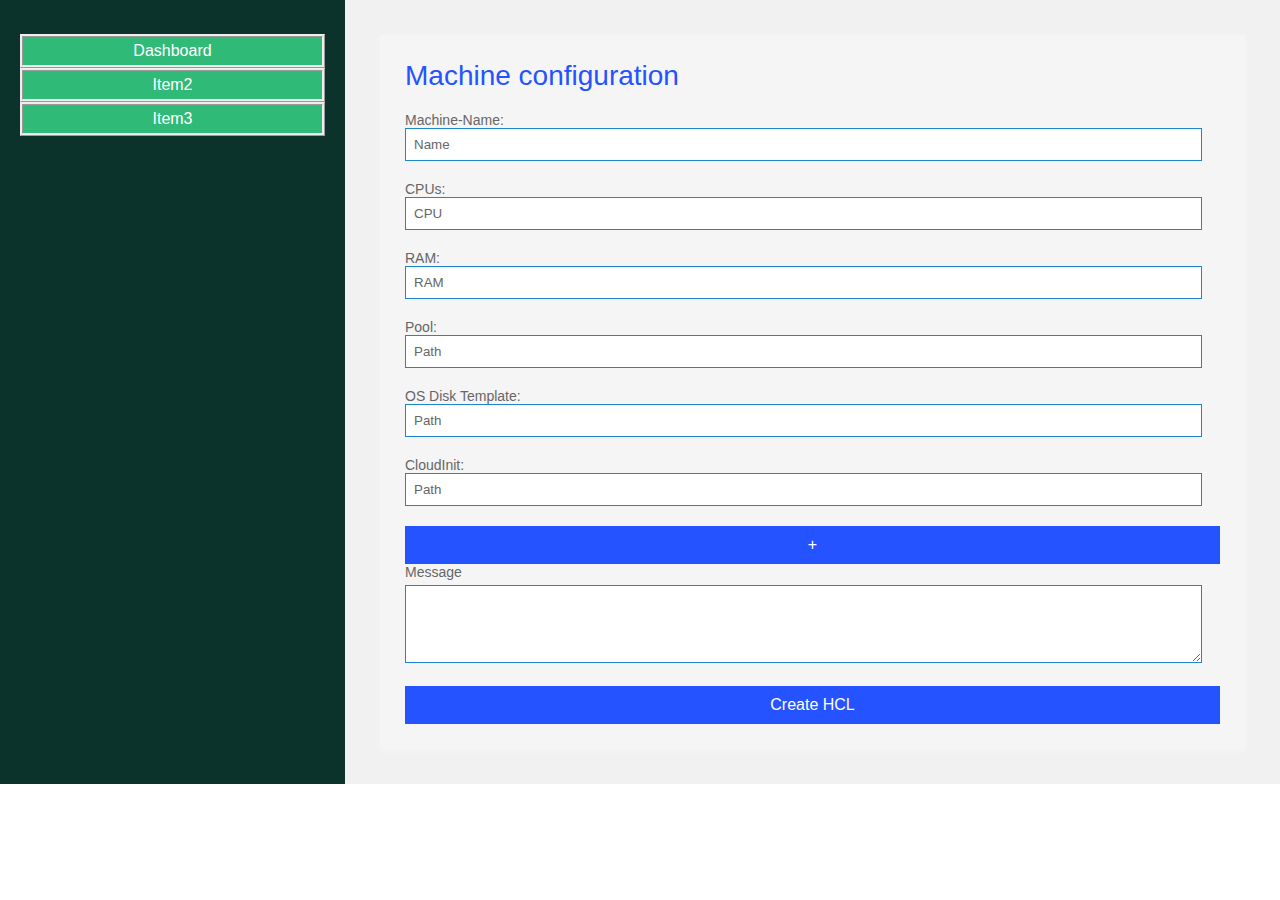
==== static/index.html @ 1cb8b617 "First delivery of APIs; Bad frontend" ====
<!DOCTYPE html>
<html>

<head>
    <meta content="text/html;charset=utf-8" http-equiv="Content-Type">
    <meta content="utf-8" http-equiv="encoding">
    <title>Consilio</title>
    <link rel="stylesheet" href="index.css">
    <script src="script1.js" async></script>
</head>

<body>
    <section>
        <nav>
            <ul>
                <button class="navButton">Dashboard</button>
                <button class="navButton">Item2</button>
                <button class="navButton">Item3</button>
            </ul>
        </nav>

        <article>
            <form action="/">
                <h1>Machine configuration</h1>
                <div class="info" id="infobox">
                    <label> Machine-Name: </label>
                    <input type="text" name="name" placeholder="Name">
                    <label> CPUs: </label>
                    <input id="cpu" type="text" name="name" placeholder="CPU">
                    <label> RAM: </label>
                    <input type="text" name="name" placeholder="RAM">
                    <label> Pool: </label>
                    <input type="text" name="name" placeholder="Path">
                    <label> OS Disk Template: </label>
                    <input type="text" name="name" placeholder="Path">
                    <label> CloudInit: </label>
                    <input type="text" name="name" placeholder="Path">

                    <button type="button" onclick=addDisk()>+</button>

                    <!-- TODO:
                        Additional Disks
                        Cloud Init
                    -->

                </div>
                <p>Message</p>
                <div>
                    <textarea rows="4"></textarea>
                </div>
                <button type="button" onclick=Quadrat()>Create HCL</button>
            </form>
        </article>
    </section>
</body>

</html>
---- static/index.css ----
html, body {
    min-height: 100%;
    padding: 0;
    margin: 0;
    font-family: Arial, sans-serif;
    font-size: 14px;
    color: #666;
}
h1 {
    margin: 0 0 20px;
    font-weight: 400;
    color: #2453FF;
}
p {
    margin: 0 0 5px;
}

form {
    padding: 25px;
    margin: 25px;
    box-shadow: 0 2px 5px #f5f5f5;
    background: #f5f5f5;
}

input, textarea {
    width: calc(100% - 18px);
    padding: 8px;
    margin-bottom: 20px;
    border: 1px solid #1c87c9;
    outline: none;
}
input::placeholder {
    color: #666;
}
button {
    width: 100%;
    padding: 10px;
    border: none;
    background: #2453FF;
    font-size: 16px;
    font-weight: 400;
    color: #fff;
}
button:hover {
    background: #192072;
}

* {
    box-sizing: border-box;
  }

.navButton {
    background: #30BA78;
    padding: 5px;
    border-style: ridge;
    color: #fff;
}


/* Container for flexboxes */
section {
    display: -webkit-flex;
    display: flex;
  }
  
  /* Style the navigation menu */
  nav {
    -webkit-flex: 1;
    -ms-flex: 1;
    flex: 1;
    background: #0C322C;
    padding: 20px;
  }
  
  /* Style the list inside the menu */
  nav ul {
    list-style-type: none;
    padding: 0;
  }
  
  /* Style the content */
  article {
    -webkit-flex: 3;
    -ms-flex: 3;
    flex: 3;
    background-color: #f1f1f1;
    padding: 10px;
  }
  


/* Responsive layout - makes the menu and the content (inside the section) sit on top of each other instead of next to each other */
@media (max-width: 600px) {
    section {
      -webkit-flex-direction: column;
      flex-direction: column;
    }
  }
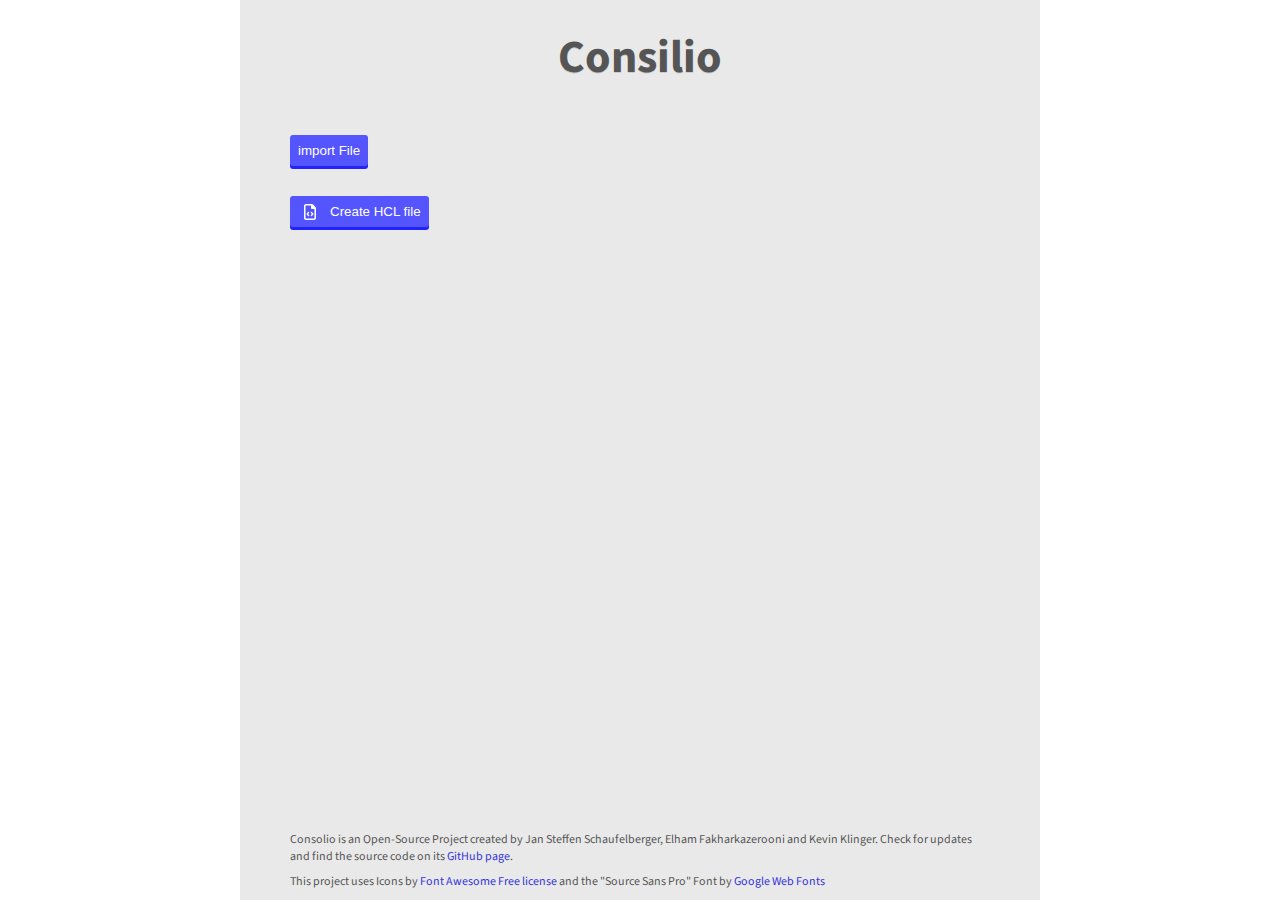
==== commit 49d22807: "feat:pop up style" ====
--- a/static/index.html
+++ b/static/index.html
@@ -1,57 +1,114 @@
-<!DOCTYPE html>
-<html>
-
-<head>
-    <meta content="text/html;charset=utf-8" http-equiv="Content-Type">
-    <meta content="utf-8" http-equiv="encoding">
-    <title>Consilio</title>
-    <link rel="stylesheet" href="index.css">
-    <script src="script1.js" async></script>
-</head>
-
-<body>
-    <section>
-        <nav>
-            <ul>
-                <button class="navButton">Dashboard</button>
-                <button class="navButton">Item2</button>
-                <button class="navButton">Item3</button>
-            </ul>
-        </nav>
-
-        <article>
-            <form action="/">
-                <h1>Machine configuration</h1>
-                <div class="info" id="infobox">
-                    <label> Machine-Name: </label>
-                    <input type="text" name="name" placeholder="Name">
-                    <label> CPUs: </label>
-                    <input id="cpu" type="text" name="name" placeholder="CPU">
-                    <label> RAM: </label>
-                    <input type="text" name="name" placeholder="RAM">
-                    <label> Pool: </label>
-                    <input type="text" name="name" placeholder="Path">
-                    <label> OS Disk Template: </label>
-                    <input type="text" name="name" placeholder="Path">
-                    <label> CloudInit: </label>
-                    <input type="text" name="name" placeholder="Path">
-
-                    <button type="button" onclick=addDisk()>+</button>
-
-                    <!-- TODO:
-                        Additional Disks
-                        Cloud Init
-                    -->
-
-                </div>
-                <p>Message</p>
-                <div>
-                    <textarea rows="4"></textarea>
-                </div>
-                <button type="button" onclick=Quadrat()>Create HCL</button>
-            </form>
-        </article>
-    </section>
-</body>
-
-</html>+<!DOCTYPE html>
+<html>
+	<head>
+		<meta content="text/html;charset=utf-8" http-equiv="Content-Type">
+		<meta content="utf-8" http-equiv="encoding">
+		<title>Consilio</title>
+		
+		<link rel="stylesheet" href="https://fonts.googleapis.com/css?family=Source+Sans+Pro&display=swap">
+		<link rel="stylesheet" href="stylesheets/style.css">
+		<link rel="stylesheet" href="stylesheets/icons.css">
+		<script src="scripts/script.js" async></script>
+	</head>
+	<body onload="init();">
+		<article id="main">
+			<h1>Consilio</h1>
+			<nav>
+				<!-- <input type="radio" value="tab1" id="tabController1" name="tabControl" onchange="switchTab();" checked="checked" />
+				<label for="tabController1">Tab 1</label>
+
+				<input type="radio" value="tab2" id="tabController2" name="tabControl" onchange="switchTab();" />
+				<label for="tabController2">Tab 2</label>
+
+				<input type="radio" value="tab3" id="tabController3" name="tabControl" onchange="switchTab();" />
+				<label for="tabController3">Tab 3</label> -->
+			</nav>
+			<form action="/">
+				<!--<article class="tab" id="tab1">
+					<h2>Configure your Machine:</h2>
+					
+					<label>
+						Machine-Name
+						<input type="text" name="inputName" placeholder="The name of your machine" class="icon iconServer">
+					</label>
+					
+					<section class="grouped-inputs">
+						<label>
+							CPUs
+							<input type="text" name="inputCpu" placeholder="Number of CPU cores" class="icon iconCpu">
+						</label>
+						
+						<label>
+							RAM
+							<input type="text" name="inputRam" placeholder="Amount of RAM" class="icon iconRam">
+						</label>
+					</section>
+					
+					<label>
+						Pool
+						<input type="text" name="inputPool" placeholder="Path to your pool" class="icon iconFolder">
+					</label>
+
+                    <section class="subfieldsContainer" id="">
+                        <label>
+						    Pool
+					    	<input type="text" name="inputPool" placeholder="Path to your pool" class="icon iconFolder">
+					    </label>
+					</section>
+
+					<label>
+						OS Disk Template
+						<input type="text" name="inputTemplate" placeholder="File path for your disk template" class="icon iconHarddrive">
+					</label>
+					
+					<label>
+						CloudInit
+						<input type="text" name="inputCloud" placeholder="Path" class="icon iconDatabase">
+					</label>
+					
+					<input type="button" id="buttonAddDisk" onclick="addDisk()" value="Add a Disk" class="icon iconPlus">
+
+					<label>
+						Message
+						<textarea rows="4" name="inputMessage" placeholder="Leave a message" class="icon iconMessage"></textarea>
+					</label>
+
+					<input type="button" value="Create HCL file" class="icon iconFile">
+				</article>
+
+				<article class="tab" id="tab2">
+					<h2>Wow! A second tab! So much space!</h2>
+				</article>
+
+				<article class="tab" id="tab3">
+					<h2>A third tab?!? This is getting ridicilous!</h2>
+				</article> -->
+				<input type="submit" value="Create HCL file" class="icon iconFile" style="order: 2">
+				<div class="center">
+					<input type="button" id="importFile" value="import File" onclick="showPopup();">
+				</div>
+				<div id="popup" style="margin: auto;width: 50%;border: 3px solid black;border-radius: 12px; padding: 10px; display: none;">
+					<div id="close-btn" style="float: right;">&times;</div>
+					<div id="form">
+					  <h2 style="text-align:center;color:#222; margin:10px 0px 20px;font-size:25px;">Choose your File</h2>
+
+					  <div id="form-element" style="margin: auto;padding: 10px;">
+
+						<input type="file" id="fileElement">
+					  </div>
+					  <div id="form-element">
+						<input type="button" value="Cancel" style="margin-top: 20px; width: 20%; padding: 10px; float: right;">
+						<input type="button" value="Add" style="margin-right: 5px ;margin-top: 20px;width: 20%;padding: 10px;float: right;">
+					  </div>
+					</div>
+				</div>
+				  
+			</form>
+
+			<footer>
+				<p>Consolio is an Open-Source Project created by Jan Steffen Schaufelberger, Elham Fakharkazerooni and Kevin Klinger. Check for updates and find the source code on its <a href="https://github.com/jansteffen/consilio" target="_blank">GitHub page</a>.</p>
+				<p>This project uses Icons by <a href="https://fontawesome.com/license/free" target="_blank">Font Awesome Free license</a> and the "Source Sans Pro" Font by <a href="https://fonts.google.com/" target="_blank">Google Web Fonts</a></p>
+			</footer>
+		</article>
+	</body>
+</html>
--- a/static/stylesheets/style.css
+++ b/static/stylesheets/style.css
@@ -0,0 +1,289 @@
+/* define global constants such as color scheme */
+:root {
+	--textColor: #222;
+	--textColorLight: #555;
+	--fontFamily: "Source Sans Pro", calibri, verdana, arial;
+	--gapSize: 15px;
+}
+
+/*Page background*/
+html {
+	height: 100%;
+	padding: 0;
+	margin: 0;
+	font-family: var(--fontFamily);
+	font-size: 16px;
+	color: var(--textColor);
+	background-color: #fff;
+}
+
+/*align #main to center and allow it to stretch to the bottom of the page no matter what */
+body {
+	padding: 0;
+	margin: 0;
+	min-height: 100%;
+	display : flex;
+	justify-content: center;
+	align-items: stretch;
+}
+
+/* Main content container; aligns header and form to top and footer to bottom */
+#main {
+	background-color: #e9e9e9;
+	padding: 10px 50px;
+	width: 700px;
+	display: flex;
+	flex-direction: column;
+	justify-content: space-between;
+	gap: var(--gapSize);
+}
+
+/* Remove white sidebars on narrow screens (such as mobile phones) */
+@media only screen and (max-width: 900px) {
+	#main {
+		width: 100%;
+	}
+}
+
+/* Big Header / Logo*/
+h1 {
+	padding: var(--gapSize);
+	margin: 0;
+	text-align: center;
+	font-size: 46px;
+	color: var(--textColorLight);
+	text-shadow: 0px 1px 0 #ccc;
+}
+
+/* Contains tab heads; align them horizontally */
+nav {
+	display: flex;
+	justify-content: center;
+}
+
+/* Hide radio buttons */
+nav input[type=radio] {
+	display: none;
+}
+
+/* Inactive tab head */
+nav label {
+	cursor: pointer;
+	border-bottom: 2px solid #ccc;
+	padding: 4px;
+	flex-grow: 1;
+	text-align: center;
+	color: #888;
+    text-transform: capitalize;
+}
+
+/* Highlight on mouse over */
+nav label:hover {
+	color: var(--textColorLight);
+	border-bottom: 4px solid #ccc;
+}
+
+/* Active tab head */
+nav input[type=radio]:checked+label {
+	cursor: default;
+	border-bottom: 4px solid #55f;
+	color: var(--textColor);
+}
+
+/* Inactive tab content */
+.tab {
+	display: none;
+	flex-direction: column;
+	align-items: stretch;
+	gap: var(--gapSize);
+	animation: fadein 0.8s;
+}
+
+/* Animation for fading in from invisibility */
+@keyframes fadein {
+  from {
+    opacity: 0;
+  }
+  to {
+    opacity: 1;
+  }
+}
+
+/* Contains all input elements */
+form {
+	flex-grow: 1;	/* This grows the size of the container to include all space not used by the header and footer, therefore pushing the footer to the bottom of the screen */
+	display: flex;
+	flex-direction: column;
+	gap: 30px;
+}
+
+/* Sub-header within the Form */
+h2 {
+	font-weight: 400;
+	margin: 0;
+}
+
+/* <labels> act as a container for both their text and their input field so that both can be positioned/aligned as a pair */
+form label {
+	display: flex;
+	flex-direction: column;
+    align-items: flex-start;
+	line-height: 30px;
+    text-transform: capitalize;
+}
+
+.subfieldsContainer {
+    display: flex;
+	flex-direction: column;
+	gap: var(--gapSize);
+	padding-left: 40px;
+}
+
+.clone {
+    border-top: 1px solid #333;
+    padding-top: 10px;
+}
+
+form label.forCheckbox {
+    flex-direction: row;
+    gap: var(--gapSize);
+}
+
+form label.forCheckbox input {
+    order: -1;
+}
+
+/* to make two or more label + input combos appear on the same row we need a container around them to flex them horizontally... */
+.grouped-inputs {
+	display: flex;
+	flex-direction: row;
+	gap: var(--gapSize);
+	justify-content: space-between;
+}
+
+/* ...and and make the labels share the available space equally */
+.grouped-inputs label {
+	flex-grow: 1;
+}
+
+/* Don't allow horizontally paired inputs on very narrow screens (such as mobile phones) */
+@media only screen and (max-width: 700px) {
+	.grouped-inputs {
+		flex-direction: column;
+	}
+	.grouped-inputs label {
+		flex-grow: 0;
+	}
+}
+
+/* Text input fields */
+input[type=text], textarea, select, input[type=number] {
+    align-self: stretch;
+    background-color: #fff;
+	font-family: var(--fontFamily);
+	font-size: 16px;
+	padding: 8px 12px;
+	border-radius: 3px;
+	border: none;
+	outline: none;
+	resize: none;
+}
+
+/* Colorize placeholder text when empty */
+input[type=text]::placeholder, textarea::placeholder, input[type=number]::placeholder {
+	color: var(--textColorLight);
+}
+
+/* Reactive to mouse-over*/
+input[type=text]:hover, textarea:hover, select:hover, input[type=number]:hover {
+	box-shadow: 0 3px 0 #ccc;
+}
+
+/* Reactive to being used */
+input[type=text]:focus, textarea:focus, select:focus, input[type=number]:focus {
+	box-shadow: 0 3px 0 #66f;
+}
+
+/* Make placeholder text disappear as soon as input becomes focused */
+input[type=text]:focus::placeholder, textarea:focus::placeholder, input[type=number]:focus::placeholder {
+	color: #fff;
+}
+
+input[type=checkbox] {
+    appearance: none;
+    margin: 0;
+
+    width: 16px;
+    height: 16px;
+
+    background-color: #fff;
+    padding: 8px;
+    border: none;
+    outline: none;
+    border-radius: 3px;
+
+    transform: translateY(7px);
+}
+input[type=checkbox]:hover {
+    box-shadow: 0 3px 0 #ccc;
+}
+input[type=checkbox]:checked {
+    background-color: #55f;
+}
+
+/* Big blue buttons */
+button, input[type=button], input[type=submit] {
+	align-self: flex-start;
+    max-width: 300px;
+	cursor: pointer;
+	border: none;
+	outline: none;
+	text-decoration: none;
+	padding: 8px;
+	border-radius: 3px;
+	background-color: #55f;
+	color: white;
+	box-shadow: 0 3px 0 #22f;
+} 
+
+/* Reactive to mouse-over and focus*/
+button:hover, input[type=button]:hover, button:focus, input[type=button]:focus, input[type=submit]:hover,, input[type=submit]:focus {
+	background-color: #66f;
+	box-shadow: 0 3px 0 #33f;
+}
+
+/* Reactive to being pressed; shift position down by 3px */
+button:active, input[type=button]:active, input[type=submit]:active {
+	position: relative;
+	top: 3px;
+	background-color: #33d;
+	box-shadow: none;
+}
+
+input[type=button].destroy {
+    background-color: #a00;
+    box-shadow: 0 3px 0 #500;
+}
+
+footer {
+	color: var(--textColorLight);
+	font-size: 12px;
+	display: flex;
+	flex-direction: column;
+	justify-content: space-between;
+	gap: 8px;
+}
+
+footer p {
+	margin: 0;
+}
+
+/* Stylize links */
+a, a:visited {
+	color: #33d;
+	text-decoration: none;
+}
+
+a:hover {
+	text-decoration: underline;
+}--- a/static/stylesheets/icons.css
+++ b/static/stylesheets/icons.css
@@ -0,0 +1,58 @@
+.icon, input[type=text].icon, input[type=button].icon, input[type=submit].icon {
+	background-repeat: no-repeat;
+    padding-left: 40px;
+    background-position: center left 12px;
+    background-size: 16px 16px;
+}
+
+textarea.icon {
+	background-position: 12px 12px;
+}
+
+/* Grey Database icon */
+.iconDatabase {
+	background-image: url("data:image/svg+xml,%3Csvg aria-hidden='true' role='img' xmlns='http%3A//www.w3.org/2000/svg' viewBox='0 0 448 512'%3E%3Cpath fill='%23aaaaaa' d='M448 73.12v45.75C448 159.1 347.6 192 224 192S0 159.1 0 118.9V73.12C0 32.88 100.4 0 224 0S448 32.88 448 73.12zM448 176v102.9C448 319.1 347.6 352 224 352S0 319.1 0 278.9V176c48.12 33.12 136.2 48.62 224 48.62S399.9 209.1 448 176zM448 336v102.9C448 479.1 347.6 512 224 512s-224-32.88-224-73.13V336c48.12 33.13 136.2 48.63 224 48.63S399.9 369.1 448 336z'%3E%3C/path%3E%3C/svg%3E");
+}
+/* Grey hard-drive icon */
+.iconHarddrive {
+	background-image: url("data:image/svg+xml,%3Csvg aria-hidden='true' role='img' xmlns='http%3A//www.w3.org/2000/svg' viewBox='0 0 512 512'%3E%3Cpath fill='%23aaaaaa' d='M464 288h-416C21.5 288 0 309.5 0 336v96C0 458.5 21.5 480 48 480h416c26.5 0 48-21.5 48-48v-96C512 309.5 490.5 288 464 288zM320 416c-17.62 0-32-14.38-32-32s14.38-32 32-32s32 14.38 32 32S337.6 416 320 416zM416 416c-17.62 0-32-14.38-32-32s14.38-32 32-32s32 14.38 32 32S433.6 416 416 416zM464 32h-416C21.5 32 0 53.5 0 80v192.4C13.41 262.3 29.92 256 48 256h416c18.08 0 34.59 6.254 48 16.41V80C512 53.5 490.5 32 464 32z'%3E%3C/path%3E%3C/svg%3E");
+}
+
+/* Grey server rack icon */
+.iconServer {
+	background-image: url("data:image/svg+xml,%3Csvg aria-hidden='true' role='img' xmlns='http%3A//www.w3.org/2000/svg' viewBox='0 0 512 512'%3E%3Cpath fill='%23aaaaaa' d='M480 288H32c-17.62 0-32 14.38-32 32v128c0 17.62 14.38 32 32 32h448c17.62 0 32-14.38 32-32v-128C512 302.4 497.6 288 480 288zM352 408c-13.25 0-24-10.75-24-24s10.75-24 24-24s24 10.75 24 24S365.3 408 352 408zM416 408c-13.25 0-24-10.75-24-24s10.75-24 24-24s24 10.75 24 24S429.3 408 416 408zM480 32H32C14.38 32 0 46.38 0 64v128c0 17.62 14.38 32 32 32h448c17.62 0 32-14.38 32-32V64C512 46.38 497.6 32 480 32zM352 152c-13.25 0-24-10.75-24-24S338.8 104 352 104S376 114.8 376 128S365.3 152 352 152zM416 152c-13.25 0-24-10.75-24-24S402.8 104 416 104S440 114.8 440 128S429.3 152 416 152z'%3E%3C/path%3E%3C/svg%3E");
+}
+
+/* Unused alternate server rack icon
+.iconServerAlternate {
+	background-image: url("data:image/svg+xml,%3Csvg aria-hidden='true' role='img' xmlns='http%3A//www.w3.org/2000/svg' viewBox='0 0 512 512'%3E%3Cpath fill='%23f3f3f3' d='M480 160H32c-17.673 0-32-14.327-32-32V64c0-17.673 14.327-32 32-32h448c17.673 0 32 14.327 32 32v64c0 17.673-14.327 32-32 32zm-48-88c-13.255 0-24 10.745-24 24s10.745 24 24 24 24-10.745 24-24-10.745-24-24-24zm-64 0c-13.255 0-24 10.745-24 24s10.745 24 24 24 24-10.745 24-24-10.745-24-24-24zm112 248H32c-17.673 0-32-14.327-32-32v-64c0-17.673 14.327-32 32-32h448c17.673 0 32 14.327 32 32v64c0 17.673-14.327 32-32 32zm-48-88c-13.255 0-24 10.745-24 24s10.745 24 24 24 24-10.745 24-24-10.745-24-24-24zm-64 0c-13.255 0-24 10.745-24 24s10.745 24 24 24 24-10.745 24-24-10.745-24-24-24zm112 248H32c-17.673 0-32-14.327-32-32v-64c0-17.673 14.327-32 32-32h448c17.673 0 32 14.327 32 32v64c0 17.673-14.327 32-32 32zm-48-88c-13.255 0-24 10.745-24 24s10.745 24 24 24 24-10.745 24-24-10.745-24-24-24zm-64 0c-13.255 0-24 10.745-24 24s10.745 24 24 24 24-10.745 24-24-10.745-24-24-24z'%3E%3C/path%3E%3C/svg%3E");
+}*/
+
+/* Grey CPU icon*/
+.iconCpu {
+	background-image: url("data:image/svg+xml,%3Csvg aria-hidden='true' role='img' xmlns='http://www.w3.org/2000/svg' viewBox='0 0 512 512'%3E%3Cpath fill='%23aaaaaa' d='M160 352h192V160H160V352zM448 176h48C504.8 176 512 168.8 512 160s-7.162-16-16-16H448V128c0-35.35-28.65-64-64-64h-16V16C368 7.164 360.8 0 352 0c-8.836 0-16 7.164-16 16V64h-64V16C272 7.164 264.8 0 256 0C247.2 0 240 7.164 240 16V64h-64V16C176 7.164 168.8 0 160 0C151.2 0 144 7.164 144 16V64H128C92.65 64 64 92.65 64 128v16H16C7.164 144 0 151.2 0 160s7.164 16 16 16H64v64H16C7.164 240 0 247.2 0 256s7.164 16 16 16H64v64H16C7.164 336 0 343.2 0 352s7.164 16 16 16H64V384c0 35.35 28.65 64 64 64h16v48C144 504.8 151.2 512 160 512c8.838 0 16-7.164 16-16V448h64v48c0 8.836 7.164 16 16 16c8.838 0 16-7.164 16-16V448h64v48c0 8.836 7.164 16 16 16c8.838 0 16-7.164 16-16V448H384c35.35 0 64-28.65 64-64v-16h48c8.838 0 16-7.164 16-16s-7.162-16-16-16H448v-64h48C504.8 272 512 264.8 512 256s-7.162-16-16-16H448V176zM384 368c0 8.836-7.162 16-16 16h-224C135.2 384 128 376.8 128 368v-224C128 135.2 135.2 128 144 128h224C376.8 128 384 135.2 384 144V368z'%3E%3C/path%3E%3C/svg%3E");
+}
+
+/* Grey memory stick icon */
+.iconRam {
+	background-image: url("data:image/svg+xml,%3Csvg aria-hidden='true' role='img' xmlns='http%3A//www.w3.org/2000/svg' viewBox='0 0 576 512'%3E%3Cpath fill='%23aaaaaa' d='M0 448h80v-32c0-8.838 7.164-16 16-16c8.838 0 16 7.162 16 16v32h96v-32c0-8.838 7.164-16 16-16c8.838 0 16 7.162 16 16v32h96v-32c0-8.838 7.164-16 16-16c8.838 0 16 7.162 16 16v32h96v-32c0-8.838 7.164-16 16-16c8.838 0 16 7.162 16 16v32H576v-96H0V448zM576 146.9V112C576 85.49 554.5 64 528 64h-480C21.49 64 0 85.49 0 112v34.94C18.6 153.5 32 171.1 32 192S18.6 230.5 0 237.1V320h576V237.1C557.4 230.5 544 212.9 544 192S557.4 153.5 576 146.9zM192 240C192 248.8 184.8 256 176 256h-32C135.2 256 128 248.8 128 240v-96C128 135.2 135.2 128 144 128h32C184.8 128 192 135.2 192 144V240zM320 240C320 248.8 312.8 256 304 256h-32C263.2 256 256 248.8 256 240v-96C256 135.2 263.2 128 272 128h32C312.8 128 320 135.2 320 144V240zM448 240C448 248.8 440.8 256 432 256h-32C391.2 256 384 248.8 384 240v-96C384 135.2 391.2 128 400 128h32C440.8 128 448 135.2 448 144V240z'%3E%3C/path%3E%3C/svg%3E");
+}
+
+/* Grey folder icon*/
+.iconFolder {
+	background-image: url("data:image/svg+xml,%3Csvg aria-hidden='true' role='img' xmlns='http%3A//www.w3.org/2000/svg' viewBox='0 0 576 512'%3E%3Cpath fill='%23aaaaaa' d='M572.6 270.3l-96 192C471.2 473.2 460.1 480 447.1 480H64c-35.35 0-64-28.66-64-64V96c0-35.34 28.65-64 64-64h117.5c16.97 0 33.25 6.742 45.26 18.75L275.9 96H416c35.35 0 64 28.66 64 64v32h-48V160c0-8.824-7.178-16-16-16H256L192.8 84.69C189.8 81.66 185.8 80 181.5 80H64C55.18 80 48 87.18 48 96v288l71.16-142.3C124.6 230.8 135.7 224 147.8 224h396.2C567.7 224 583.2 249 572.6 270.3z'%3E%3C/path%3E%3C/svg%3E");
+}
+
+.iconMessage {
+	background-image: url("data:image/svg+xml,%3Csvg aria-hidden='true' role='img' xmlns='http://www.w3.org/2000/svg' viewBox='0 0 512 512'%3E%3Cpath fill='%23aaaaaa' d='M447.1 0h-384c-35.25 0-64 28.75-64 63.1v287.1c0 35.25 28.75 63.1 64 63.1h96v83.98c0 9.836 11.02 15.55 19.12 9.7l124.9-93.68h144c35.25 0 64-28.75 64-63.1V63.1C511.1 28.75 483.2 0 447.1 0zM464 352c0 8.75-7.25 16-16 16h-160l-80 60v-60H64c-8.75 0-16-7.25-16-16V64c0-8.75 7.25-16 16-16h384c8.75 0 16 7.25 16 16V352z'%3E%3C/path%3E%3C/svg%3E");
+}
+
+/* White plus sign*/
+.iconPlus {
+	background-image: url("data:image/svg+xml,%3Csvg aria-hidden='true' data-prefix='fas' data-icon='plus' class='svg-inline--fa fa-plus' role='img' xmlns='http%3A//www.w3.org/2000/svg' viewBox='0 0 448 512'%3E%3Cpath fill='%23ffffff' d='M432 256c0 17.69-14.33 32.01-32 32.01H256v144c0 17.69-14.33 31.99-32 31.99s-32-14.3-32-31.99v-144H48c-17.67 0-32-14.32-32-32.01s14.33-31.99 32-31.99H192v-144c0-17.69 14.33-32.01 32-32.01s32 14.32 32 32.01v144h144C417.7 224 432 238.3 432 256z'%3E%3C/path%3E%3C/svg%3E");
+}
+
+/* White file icon with code symbols*/
+.iconFile {
+	background-image: url("data:image/svg+xml,%3Csvg aria-hidden='true' role='img' xmlns='http%3A//www.w3.org/2000/svg' viewBox='0 0 384 512'%3E%3Cpath fill='%23ffffff' d='M162.1 257.8c-7.812-7.812-20.47-7.812-28.28 0l-48 48c-7.812 7.812-7.812 20.5 0 28.31l48 48C137.8 386.1 142.9 388 148 388s10.23-1.938 14.14-5.844c7.812-7.812 7.812-20.5 0-28.31L128.3 320l33.86-33.84C169.1 278.3 169.1 265.7 162.1 257.8zM365.3 93.38l-74.63-74.64C278.6 6.742 262.3 0 245.4 0H64C28.65 0 0 28.65 0 64l.0065 384c0 35.34 28.65 64 64 64H320c35.2 0 64-28.8 64-64V138.6C384 121.7 377.3 105.4 365.3 93.38zM336 448c0 8.836-7.164 16-16 16H64.02c-8.838 0-16-7.164-16-16L48 64.13c0-8.836 7.164-16 16-16h160L224 128c0 17.67 14.33 32 32 32h79.1V448zM221.9 257.8c-7.812 7.812-7.812 20.5 0 28.31L255.7 320l-33.86 33.84c-7.812 7.812-7.812 20.5 0 28.31C225.8 386.1 230.9 388 236 388s10.23-1.938 14.14-5.844l48-48c7.812-7.812 7.812-20.5 0-28.31l-48-48C242.3 250 229.7 250 221.9 257.8z'%3E%3C/path%3E%3C/svg%3E");
+}
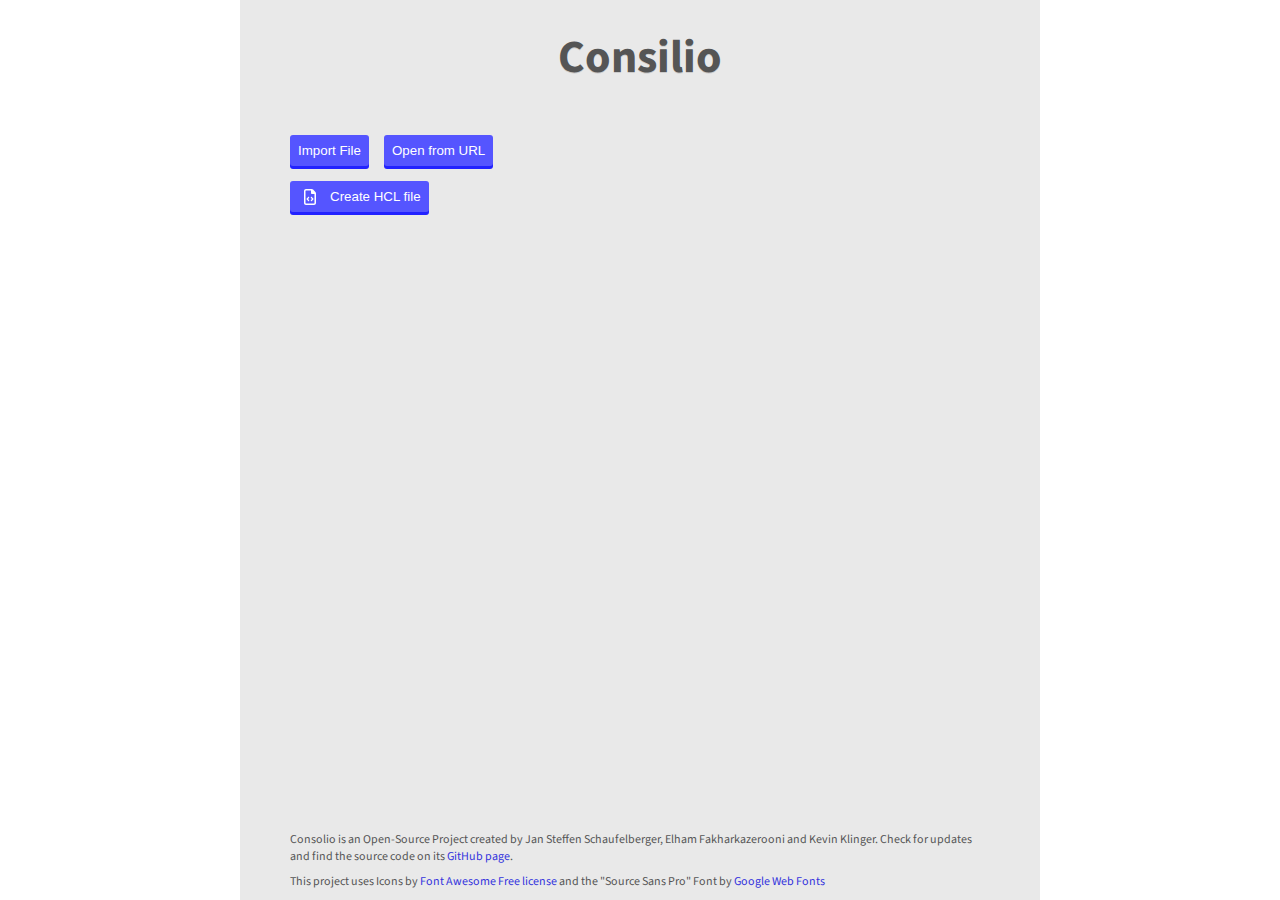
==== commit 0d73db02: "User can now open JSON form URL (hardcoded) or from local file" ====
--- a/static/index.html
+++ b/static/index.html
@@ -11,98 +11,33 @@
 		<script src="scripts/script.js" async></script>
 	</head>
 	<body onload="init();">
-		<article id="main">
+		<article class = "container" id="main">
 			<h1>Consilio</h1>
 			<nav>
-				<!-- <input type="radio" value="tab1" id="tabController1" name="tabControl" onchange="switchTab();" checked="checked" />
-				<label for="tabController1">Tab 1</label>
+				<!-- generate Tabbed navigation here -->
+			</nav>
+            <section id="initialPrompt">
+                <input type="button" id="importFile" value="Import File">
+                <input type="button" id="openFromUrl" value="Open from URL">
+            </section>
+            <div id="popup">
+                <div id="close-btn">&times;</div>
+                <div id="form">
+                  <h2>Choose your File</h2>
 
-				<input type="radio" value="tab2" id="tabController2" name="tabControl" onchange="switchTab();" />
-				<label for="tabController2">Tab 2</label>
+                  <div id="form-element">
+                    <input type="file" id="fileElement">
+                  </div>
+                  <div id="form-element">
+                    <input type="button" value="Open File" id="open-btn">
+                  </div>
+                </div>
+            </div>
 
-				<input type="radio" value="tab3" id="tabController3" name="tabControl" onchange="switchTab();" />
-				<label for="tabController3">Tab 3</label> -->
-			</nav>
 			<form action="/">
-				<!--<article class="tab" id="tab1">
-					<h2>Configure your Machine:</h2>
-					
-					<label>
-						Machine-Name
-						<input type="text" name="inputName" placeholder="The name of your machine" class="icon iconServer">
-					</label>
-					
-					<section class="grouped-inputs">
-						<label>
-							CPUs
-							<input type="text" name="inputCpu" placeholder="Number of CPU cores" class="icon iconCpu">
-						</label>
-						
-						<label>
-							RAM
-							<input type="text" name="inputRam" placeholder="Amount of RAM" class="icon iconRam">
-						</label>
-					</section>
-					
-					<label>
-						Pool
-						<input type="text" name="inputPool" placeholder="Path to your pool" class="icon iconFolder">
-					</label>
+                <!-- generate form here -->
 
-                    <section class="subfieldsContainer" id="">
-                        <label>
-						    Pool
-					    	<input type="text" name="inputPool" placeholder="Path to your pool" class="icon iconFolder">
-					    </label>
-					</section>
-
-					<label>
-						OS Disk Template
-						<input type="text" name="inputTemplate" placeholder="File path for your disk template" class="icon iconHarddrive">
-					</label>
-					
-					<label>
-						CloudInit
-						<input type="text" name="inputCloud" placeholder="Path" class="icon iconDatabase">
-					</label>
-					
-					<input type="button" id="buttonAddDisk" onclick="addDisk()" value="Add a Disk" class="icon iconPlus">
-
-					<label>
-						Message
-						<textarea rows="4" name="inputMessage" placeholder="Leave a message" class="icon iconMessage"></textarea>
-					</label>
-
-					<input type="button" value="Create HCL file" class="icon iconFile">
-				</article>
-
-				<article class="tab" id="tab2">
-					<h2>Wow! A second tab! So much space!</h2>
-				</article>
-
-				<article class="tab" id="tab3">
-					<h2>A third tab?!? This is getting ridicilous!</h2>
-				</article> -->
 				<input type="submit" value="Create HCL file" class="icon iconFile" style="order: 2">
-				<div class="center">
-					<input type="button" id="importFile" value="import File" onclick="showPopup();">
-				</div>
-				<div id="popup" style="margin: auto;width: 50%;border: 3px solid black;border-radius: 12px; padding: 10px; display: none;">
-					<div id="close-btn" style="float: right;">&times;</div>
-					<div id="form">
-					  <h2 style="text-align:center;color:#222; margin:10px 0px 20px;font-size:25px;">Choose your File</h2>
-
-					  <div id="form-element" style="margin: auto;padding: 10px;">
-
-						<input type="file" id="fileElement">
-					  </div>
-					  <div id="form-element">
-						<input type="button" value="Cancel" style="margin-top: 20px; width: 20%; padding: 10px; float: right;">
-						<input type="button" value="Add" style="margin-right: 5px ;margin-top: 20px;width: 20%;padding: 10px;float: right;">
-					  </div>
-					</div>
-				</div>
-				  
 			</form>
 
 			<footer>
--- a/static/stylesheets/style.css
+++ b/static/stylesheets/style.css
@@ -26,6 +26,7 @@
 	justify-content: center;
 	align-items: stretch;
 }
+
 
 /* Main content container; aligns header and form to top and footer to bottom */
 #main {
@@ -107,6 +108,12 @@
   to {
     opacity: 1;
   }
+}
+
+#initialPrompt {
+    display: flex;
+    flex-direction: row;
+    gap: var(--gapSize);
 }
 
 /* Contains all input elements */
@@ -286,4 +293,60 @@
 
 a:hover {
 	text-decoration: underline;
-}+}
+
+#popup {
+	position:absolute;
+	top:-150%;
+	left:50%;
+	opacity:0;
+	transform:translate(-50%,-50%) scale(1.25);
+	width:380px;
+	padding:20px 30px;
+	background:#fff;
+	border-radius:10px;
+	transition:top 0ms ease-in-out 200ms,
+			   opacity 200ms ease-in-out 0ms,
+			   transform 200ms ease-in-out 0ms; 
+  }
+
+  #popup.active {
+	top:50%;
+	opacity:1;
+	transform:translate(-50%,-50%) scale(1);
+	transition:top 0ms ease-in-out 0ms,
+			 	  	opacity 200ms ease-in-out 0ms,
+			   		transform 200ms ease-in-out 0ms;
+  }
+
+  #popup #close-btn {
+	position:absolute;
+	top:10px;
+	right:10px;
+	width:15px;
+	height:15px;
+	background:black;
+	color:white;
+	text-align:center;
+	line-height:15px;
+	border-radius:15px;
+	cursor:pointer;
+  } 
+
+  #popup #form h2 {
+	text-align:center;
+	color:#222;
+	margin:10px 0px 20px;
+	font-size:25px;
+  }
+
+  #popup #form #form-element #fileElement{
+	width:100%;
+	margin-top: 30px;
+  }
+
+  #popup #form #form-element #add-btn{
+	width:100%;
+	margin-top: 50px;
+	margin-left: 40px;
+  }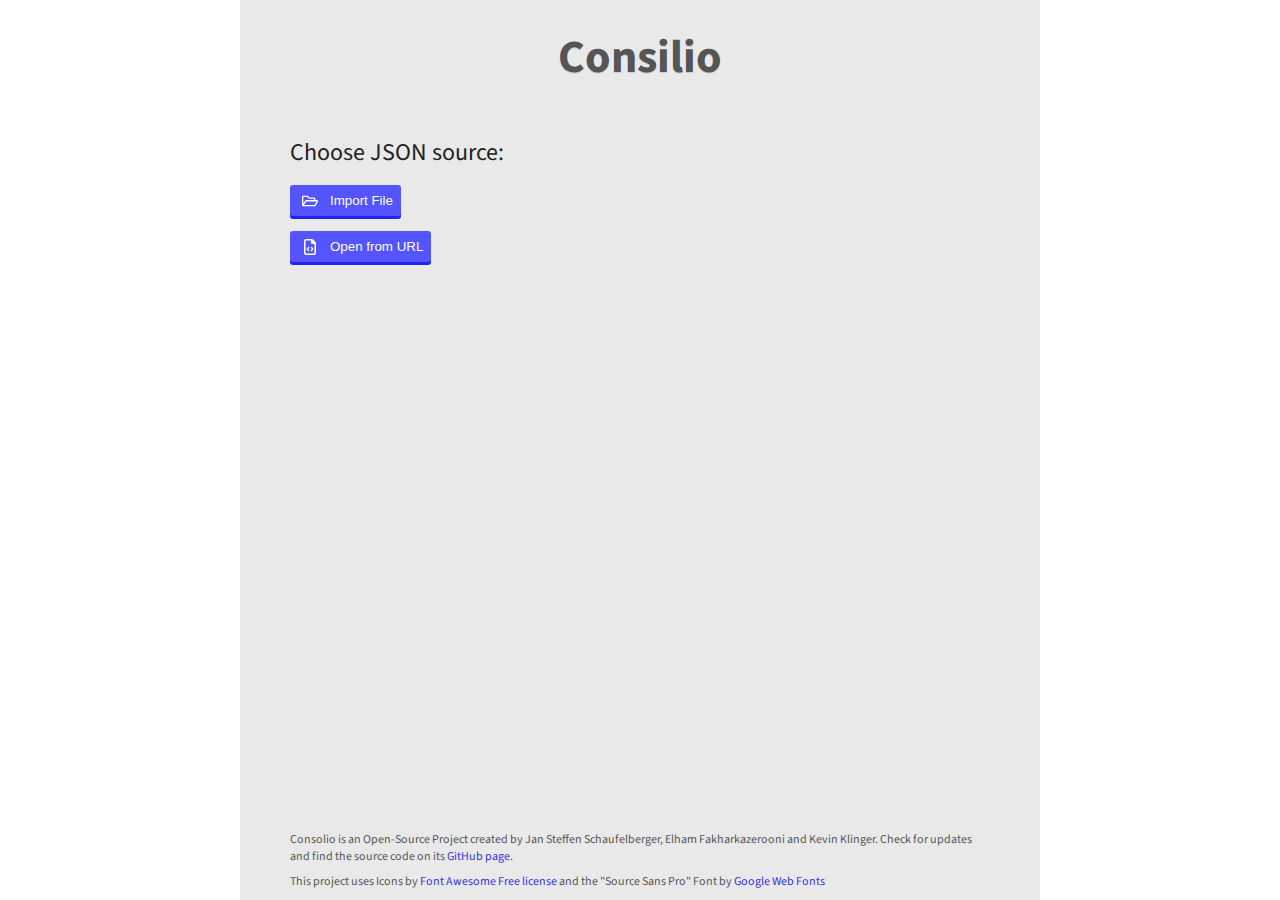
==== commit 4eb67b0f: "Style improvements" ====
--- a/static/index.html
+++ b/static/index.html
@@ -17,9 +17,11 @@
 				<!-- generate Tabbed navigation here -->
 			</nav>
             <section id="initialPrompt">
-                <input type="button" id="importFile" value="Import File">
-                <input type="button" id="openFromUrl" value="Open from URL">
+                <h2>Choose JSON source:</h2>
+                <input type="button" id="importFile" value="Import File" class="icon iconFolderWhite">
+                <input type="button" id="openFromUrl" value="Open from URL" class="icon iconFile">
             </section>
+
             <div id="popup">
                 <div id="close-btn">&times;</div>
                 <div id="form">
--- a/static/stylesheets/style.css
+++ b/static/stylesheets/style.css
@@ -112,14 +112,15 @@
 
 #initialPrompt {
     display: flex;
-    flex-direction: row;
+    flex-direction: column;
     gap: var(--gapSize);
+    flex-grow: 1;
 }
 
 /* Contains all input elements */
 form {
 	flex-grow: 1;	/* This grows the size of the container to include all space not used by the header and footer, therefore pushing the footer to the bottom of the screen */
-	display: flex;
+	display: none;
 	flex-direction: column;
 	gap: 30px;
 }
@@ -254,7 +255,7 @@
 } 
 
 /* Reactive to mouse-over and focus*/
-button:hover, input[type=button]:hover, button:focus, input[type=button]:focus, input[type=submit]:hover,, input[type=submit]:focus {
+button:hover, input[type=button]:hover, button:focus, input[type=button]:focus, input[type=submit]:hover, input[type=submit]:focus {
 	background-color: #66f;
 	box-shadow: 0 3px 0 #33f;
 }
--- a/static/stylesheets/icons.css
+++ b/static/stylesheets/icons.css
@@ -11,7 +11,7 @@
 
 /* Grey Database icon */
 .iconDatabase {
-	background-image: url("data:image/svg+xml,%3Csvg aria-hidden='true' role='img' xmlns='http%3A//www.w3.org/2000/svg' viewBox='0 0 448 512'%3E%3Cpath fill='%23aaaaaa' d='M448 73.12v45.75C448 159.1 347.6 192 224 192S0 159.1 0 118.9V73.12C0 32.88 100.4 0 224 0S448 32.88 448 73.12zM448 176v102.9C448 319.1 347.6 352 224 352S0 319.1 0 278.9V176c48.12 33.12 136.2 48.62 224 48.62S399.9 209.1 448 176zM448 336v102.9C448 479.1 347.6 512 224 512s-224-32.88-224-73.13V336c48.12 33.13 136.2 48.63 224 48.63S399.9 369.1 448 336z'%3E%3C/path%3E%3C/svg%3E");
+	background-image: url("data:image/svg+xml,%3Csvg role='img' xmlns='http%3A//www.w3.org/2000/svg' viewBox='0 0 448 512'%3E%3Cpath fill='%23aaaaaa' d='M448 73.12v45.75C448 159.1 347.6 192 224 192S0 159.1 0 118.9V73.12C0 32.88 100.4 0 224 0S448 32.88 448 73.12zM448 176v102.9C448 319.1 347.6 352 224 352S0 319.1 0 278.9V176c48.12 33.12 136.2 48.62 224 48.62S399.9 209.1 448 176zM448 336v102.9C448 479.1 347.6 512 224 512s-224-32.88-224-73.13V336c48.12 33.13 136.2 48.63 224 48.63S399.9 369.1 448 336z'%3E%3C/path%3E%3C/svg%3E");
 }
 /* Grey hard-drive icon */
 .iconHarddrive {
@@ -56,3 +56,8 @@
 .iconFile {
 	background-image: url("data:image/svg+xml,%3Csvg aria-hidden='true' role='img' xmlns='http%3A//www.w3.org/2000/svg' viewBox='0 0 384 512'%3E%3Cpath fill='%23ffffff' d='M162.1 257.8c-7.812-7.812-20.47-7.812-28.28 0l-48 48c-7.812 7.812-7.812 20.5 0 28.31l48 48C137.8 386.1 142.9 388 148 388s10.23-1.938 14.14-5.844c7.812-7.812 7.812-20.5 0-28.31L128.3 320l33.86-33.84C169.1 278.3 169.1 265.7 162.1 257.8zM365.3 93.38l-74.63-74.64C278.6 6.742 262.3 0 245.4 0H64C28.65 0 0 28.65 0 64l.0065 384c0 35.34 28.65 64 64 64H320c35.2 0 64-28.8 64-64V138.6C384 121.7 377.3 105.4 365.3 93.38zM336 448c0 8.836-7.164 16-16 16H64.02c-8.838 0-16-7.164-16-16L48 64.13c0-8.836 7.164-16 16-16h160L224 128c0 17.67 14.33 32 32 32h79.1V448zM221.9 257.8c-7.812 7.812-7.812 20.5 0 28.31L255.7 320l-33.86 33.84c-7.812 7.812-7.812 20.5 0 28.31C225.8 386.1 230.9 388 236 388s10.23-1.938 14.14-5.844l48-48c7.812-7.812 7.812-20.5 0-28.31l-48-48C242.3 250 229.7 250 221.9 257.8z'%3E%3C/path%3E%3C/svg%3E");
 }
+
+/* White folder icon */
+.iconFolderWhite {
+	background-image: url("data:image/svg+xml,%3Csvg xmlns='http://www.w3.org/2000/svg' viewBox='0 0 576 512'%3E%3Cpath fill='%23ffffff' d='M527.9 224H480v-48c0-26.5-21.5-48-48-48H272l-64-64H48C21.5 64 0 85.5 0 112v288c0 26.5 21.5 48 48 48h400c16.5 0 31.9-8.5 40.7-22.6l79.9-128c20-31.9-3-73.4-40.7-73.4zM48 118c0-3.3 2.7-6 6-6h134.1l64 64H426c3.3 0 6 2.7 6 6v42H152c-16.8 0-32.4 8.8-41.1 23.2L48 351.4zm400 282H72l77.2-128H528z'%3E%3C/path%3E%3C/svg%3E");
+}
